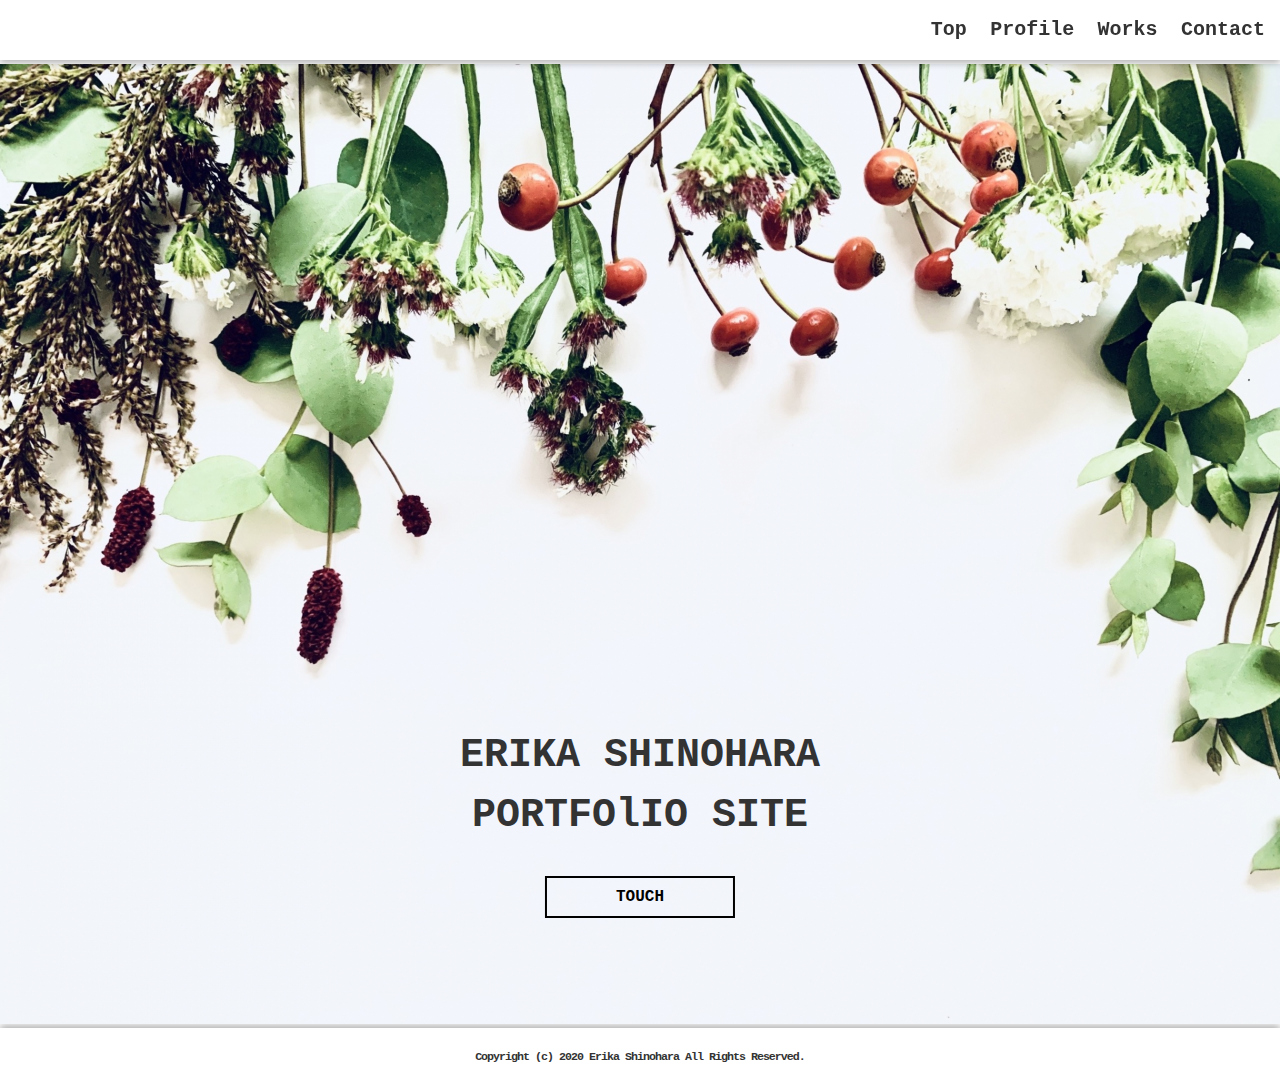
==== index.html @ a5ec1a21 "トップページ修正完了" ====
<!DOCTYPE html>
<html lang="ja">
<head>
    <meta charset="UTF-8">
    <meta name="viewport" content="width=device-width, initial-scale=1">
    <title>ポートフォリオサイト</title>
    <link rel="stylesheet" href="style.css">
</head>
<body>

 <!-- ヘッダーコンテンツ　ここから -->
<header class="header_content clearfix">
    <div class="header_inner">
        <!-- ハンバーガーメニュー ここから-->
        <nav id="nav_hamburger">
            <ul>
                <li><a href="#">Top</a></li>
                <li><a href="#">Profile</a></li>
                <li><a href="#">Works</a></li>
                <li><a href="#">Contact</a></li>
            </ul>
            </nav>
        <!-- ハンバーガーメニューのアイコン -->
        <div id="hamburger_line">
            <!-- 上の線 -->
            <span class="inner_line" id="line_1"></span>
            <!-- 真ん中の線 -->
            <span class="inner_line" id="line_2"></span>
            <!--下の線 -->
            <span class="inner_line" id="line_3"></span>
        </div>

        <!-- ハンバーガーメニュー ここまで-->

        <!-- PC画面ナビ -->
        <nav class="navigation clearfix">
            <ul>
                <li><a href="#">Top</a></li>
                <li><a href="#">Profile</a></li>
                <li><a href="#">Works</a></li>
                <li><a href="#">Contact</a></li>
            </ul>
        </nav>            
        <!-- PC画面ナビ -->
    </div>
</header>
    <!-- メイン画像 -->
  <div class="main_img_wrap">
      <img src="images/top_header.jpg">
      <div class="main_row1">
          <p class="name">ERIKA SHINOHARA</p>
          <p class="title">PORTFOlIO SITE</p>
          <a href="#"><p class="btn_prof">TOUCH</p></a>
      </div>
  </div>

<!-- ヘッダーコンテンツ　ここまで -->
       
<!-- フッター　ここから -->
    <footer class="footer_wrap">
        <p><small>Copyright (c) 2020 Erika Shinohara All Rights Reserved.</small></p>
    </footer>
<!-- フッター　ここまで -->
    <script src="js/script.js"></script>
</body>
</html>
---- style.css ----
@charset "utf-8";

/* ========================================
    全体設計
========================================= */
body {
    font-family: "Courier", monospace;
    font-size: 14px;
    color: #333333;
}


*{
    margin: 0;
    padding: 0;
    margin: 0 auto;
    box-sizing: border-box;
}
.clearfix::after {
    content: "";
    display: block;
    height: 0;
    clear: both;
    visibility: hidden;
    }
a {
    text-decoration: none;
}

/* ========================================
    ヘッダーナビ
========================================= */

/* ナビ固定スクロール */
header {
    width: 100%;
    height: auto;
}
.navigation {
    display: block;
}
#nav_hamburger,#hamburger_line {
    display: none;
}

/* PCナビ設定 */
.header_content {
    height: 60px;
    background: #fff;
    box-shadow: 0 3px 7px rgba(0, 0, 0, 0.3);
    margin-bottom: 4px;
    position:fixed;
    top: 0; 
    z-index: 1000;
    width:100%;
}

.navigation ul li{
    list-style:none;
    display: inline-block;
    font-size: 20px;
    font-weight: bold;
    margin-right: 15px;
    
}  
.navigation ul{
    float: right;
    margin-top: 18px;
}
.navigation ul li a{
    color: #333;
}

.navigation ul li:hover{
    color: #333;
    border-bottom: solid 2px #000;
    opacity: 0.7;
}


/* ========================================
    トップメイン画像
========================================= */
.main_img_wrap{
    width: 100%;
    height: auto;
    position: relative;
}
.main_img_wrap img{
    width: 100%;
    height: auto;
    margin-top: 64px;
}
.main_row1{
    position:absolute;
    top: 80%;
    left: 50%;
    transform: translate(-50%, -50%);
    -webkit-transform: translate(-50%, -50%);
    -ms-transform: translate(-50%, -50%);
}
.main_row1{
   /* width: 70%; */
   /* margin: 10px 0; */
   padding: 10px;
}

.main_row1 p.name,
.main_row1 p.title {
    text-align: center;
    font-size: 40px;
    font-weight: bold;
    line-height: 1;
    user-select: none;
    padding: 10px;
}
.main_row1 p.title {
    margin-bottom: 30px;
}


.main_row1 p.btn_prof{
    text-align: center;
    font-size: 16px;
    font-weight: bold;
    border: solid 2px #000;
    padding: 10px;
    margin-top: 20px;
    width: 50%;
 }
a p.btn_prof {
    color: #000;
}
.btn_prof:hover {
    color: rgb(0, 130, 63);
    background: #f5ffeff5;
    transition: 0.7s;
}

/* ========================================
    footerコンテンツ
========================================= */

.footer_wrap {
    width:100%;
    height: 60px;
    background: #fff;
    box-shadow: 0 -3px 7px rgba(0, 0, 0, 0.3);
}

.footer_wrap p{
    text-align: center;
    font-weight: bold;
    padding-top: 20px;
    letter-spacing: -1px;
} 

@media (max-width: 767px) {
/* 767px以下に適用されるCSS（スマホ用） */

/* ========================================
    SP ナビゲーション
========================================= */

/* ハンバーガーメニュー */
#nav_hamburger {
    position: absolute;
    top: 0;
    left: -40%;
    width: 40%;
    height: 100vh;
    background: #f5ffeff5;
    transition: .7s;
}

#nav_hamburger ul{
    padding-top: 80px;
}

#nav_hamburger ul li {
    list-style:none;
}

#nav_hamburger a {
    display: block;
    text-decoration: none;
    color: #000;
    margin: 0 15px;
    padding: 10px;
    transition: .5s;
    font-size: 20px;
}

#nav_hamburger li a:hover {
    color: #fff;
    background:#7a7a7a;
    border-bottom: none;
}

/* 位置と幅・高さ */
#hamburger_line {
    display: block;
    position: absolute;
    top: 10px;
    width: 40px;
    height: 44px;
    cursor: pointer;
    transition: 1s;
    left: auto;
    right: 0;
    margin-right: 20px;
    }

/* 線の縦幅・色の指定 */
    .inner_line {
        display: block;
        position: absolute;
        left: 0;
        width: 45px;
        height: 4px;
        background-color: #555555;
        transition: 1s;
        border-radius: 4px;
        }

/* 横棒3本線 */
        #line_1 {
            top: 10px;
        }
        #line_2 {
            top: 20px;
        }
        #line_3 {
            bottom: 10px;
        }

/* 閉じるボタンの動き */
.fadein{
    transform: translateX(100%);
    }
    .line_1,.line_2,.line_3{
        background: #555555;
    }
    .line_1 {
        transform: translateY(10px) rotate(-45deg);
        top: 0;
    }
    .line_2 {
        opacity: 0;
    }
    .line_3 {
        transform: translateY(-10px) rotate(45deg);
        bottom: 0;
    }


#nav_hamburger,#hamburger_line {
    display: block;
}
.navigation {
    display: none;
}
/* ========================================
    SP トップメイン画像
========================================= */
.main_row1 p.name,
.main_row1 p.title {
    text-align: center;
    font-size: 16px;
    font-weight: bold;
    line-height: 1;
    user-select: none;
    padding: 10px;
}
.main_row1 p.title {
    margin-bottom: 0px;
    padding-top: 0;
}

.main_row1 p.btn_prof{
    text-align: center;
    font-size: 14px;
    font-weight: bold;
    border: solid 2px #000;
    padding: 5px;
    margin-top: 10px;
    width: 50%;
 }

}


/* ========================================
    Profile
========================================= */







/* ========================================
    Works
========================================= */








/* ========================================
    Contact
========================================= */
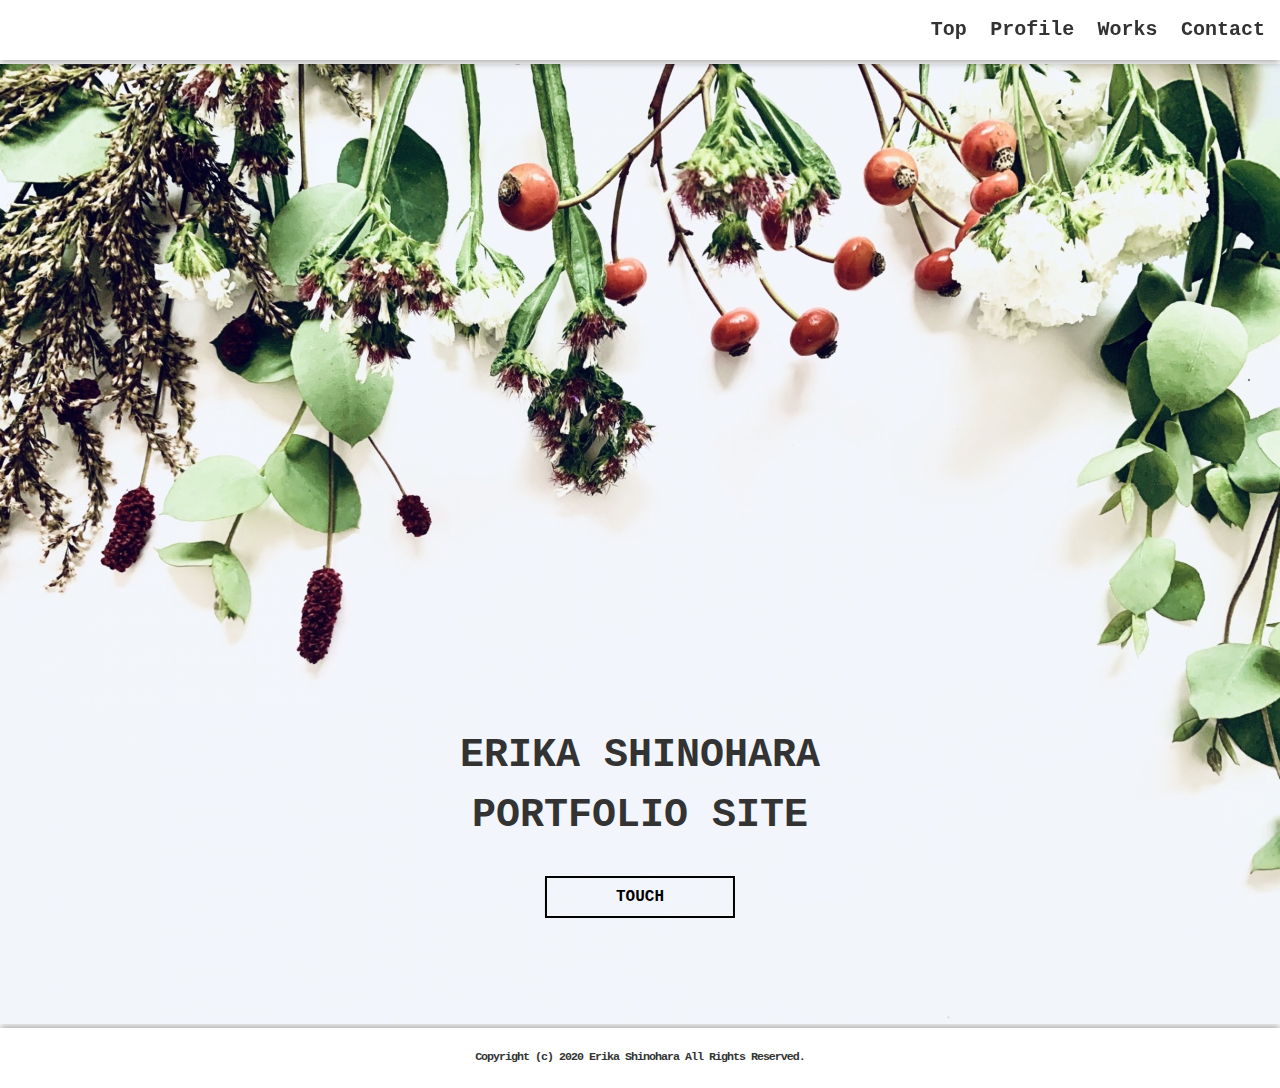
==== commit f5b94d55: "スペル修正" ====
--- a/index.html
+++ b/index.html
@@ -49,7 +49,7 @@
       <img src="images/top_header.jpg">
       <div class="main_row1">
           <p class="name">ERIKA SHINOHARA</p>
-          <p class="title">PORTFOlIO SITE</p>
+          <p class="title">PORTFOLIO SITE</p>
           <a href="#"><p class="btn_prof">TOUCH</p></a>
       </div>
   </div>
--- a/style.css
+++ b/style.css
@@ -289,14 +289,19 @@
 
 }
 
-
 /* ========================================
     Profile
 ========================================= */
-
-
-
-
+.Profile_wrap {
+    width: 960px;
+    height: 900px;
+    background: red;
+    margin: 50px auto;
+
+}
+.row2 {
+
+}
 
 
 
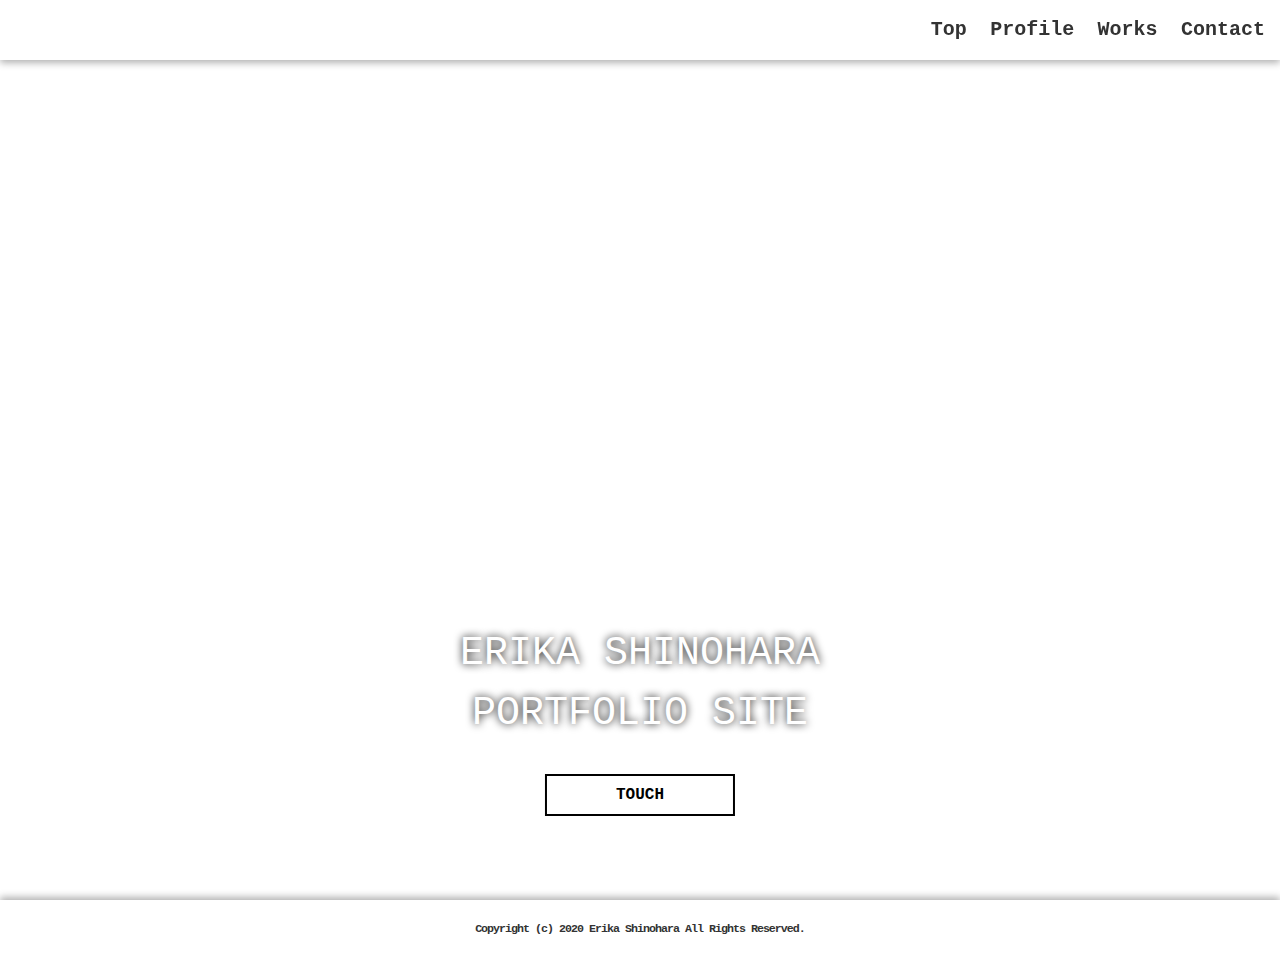
==== commit 62133804: "トップページ修正" ====
--- a/index.html
+++ b/index.html
@@ -46,14 +46,12 @@
 </header>
     <!-- メイン画像 -->
   <div class="main_img_wrap">
-      <img src="images/top_header.jpg">
       <div class="main_row1">
           <p class="name">ERIKA SHINOHARA</p>
           <p class="title">PORTFOLIO SITE</p>
           <a href="#"><p class="btn_prof">TOUCH</p></a>
       </div>
   </div>
-
 <!-- ヘッダーコンテンツ　ここまで -->
        
 <!-- フッター　ここから -->
--- a/style.css
+++ b/style.css
@@ -36,6 +36,8 @@
     width: 100%;
     height: auto;
 }
+
+
 .navigation {
     display: block;
 }
@@ -82,15 +84,15 @@
     トップメイン画像
 ========================================= */
 .main_img_wrap{
+    position: relative;
     width: 100%;
-    height: auto;
-    position: relative;
-}
-.main_img_wrap img{
-    width: 100%;
-    height: auto;
-    margin-top: 64px;
-}
+    min-height: 100vh;
+    background-image: url(../my_portfolio/images/top_header.jpg);
+    background-repeat: no-repeat;
+    background-size: cover;
+    background-position: center top;
+}
+
 .main_row1{
     position:absolute;
     top: 80%;
@@ -100,8 +102,6 @@
     -ms-transform: translate(-50%, -50%);
 }
 .main_row1{
-   /* width: 70%; */
-   /* margin: 10px 0; */
    padding: 10px;
 }
 
@@ -109,7 +109,8 @@
 .main_row1 p.title {
     text-align: center;
     font-size: 40px;
-    font-weight: bold;
+    color: #FFF;
+	text-shadow: 0 0 0.2em rgba(0,0,0,1);
     line-height: 1;
     user-select: none;
     padding: 10px;
@@ -137,6 +138,10 @@
     transition: 0.7s;
 }
 
+
+
+
+
 /* ========================================
     footerコンテンツ
 ========================================= */
@@ -154,6 +159,8 @@
     padding-top: 20px;
     letter-spacing: -1px;
 } 
+
+
 
 @media (max-width: 767px) {
 /* 767px以下に適用されるCSS（スマホ用） */
@@ -260,9 +267,14 @@
 .navigation {
     display: none;
 }
+
+
+
+
 /* ========================================
     SP トップメイン画像
 ========================================= */
+
 .main_row1 p.name,
 .main_row1 p.title {
     text-align: center;
@@ -299,10 +311,6 @@
     margin: 50px auto;
 
 }
-.row2 {
-
-}
-
 
 
 /* ========================================
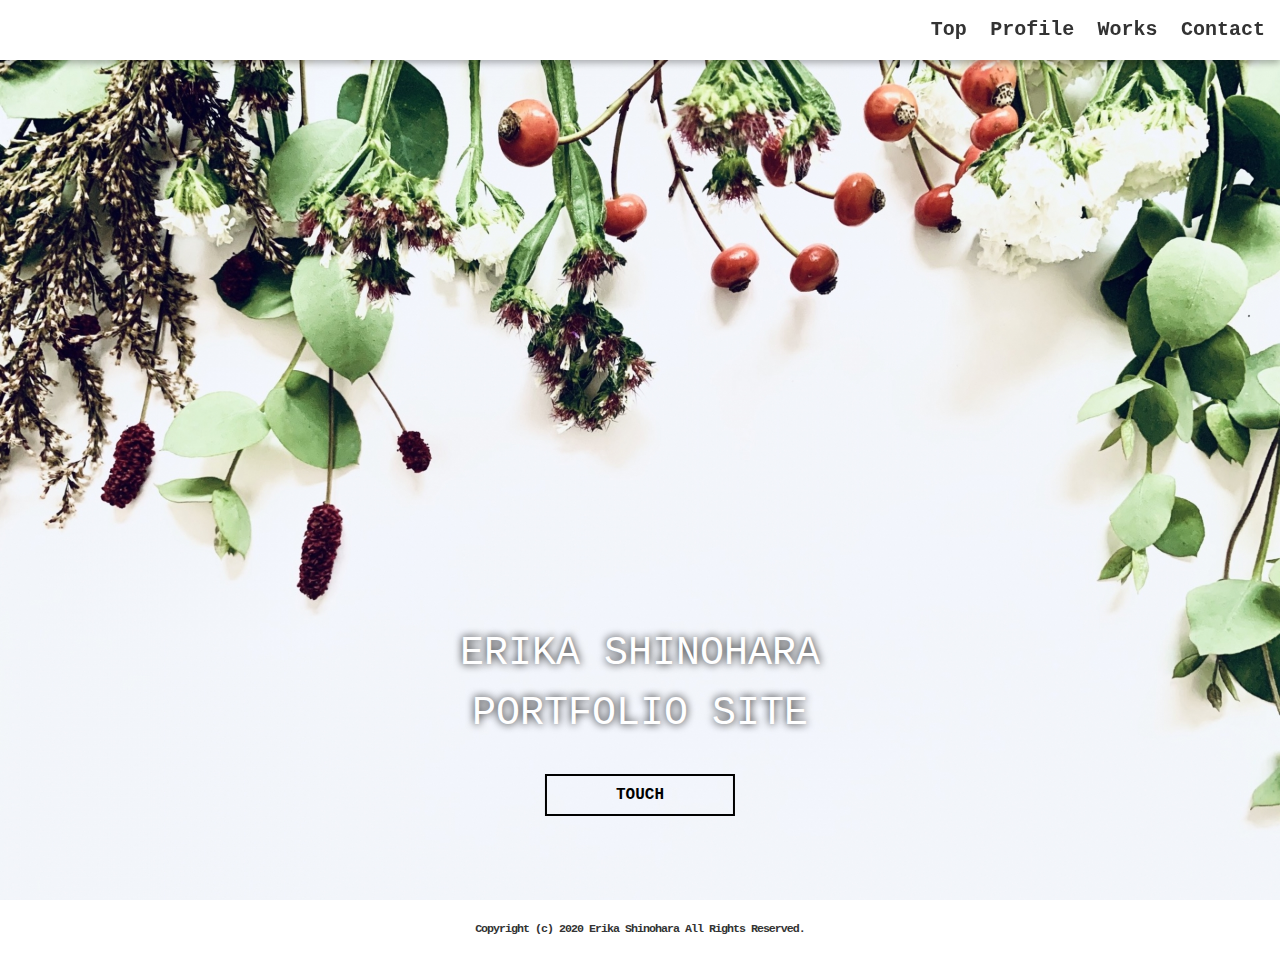
==== commit e158d428: "画像パスとリンク先の修正" ====
--- a/index.html
+++ b/index.html
@@ -14,8 +14,8 @@
         <!-- ハンバーガーメニュー ここから-->
         <nav id="nav_hamburger">
             <ul>
-                <li><a href="#">Top</a></li>
-                <li><a href="#">Profile</a></li>
+                <li><a href="index.html">Top</a></li>
+                <li><a href="profile.html">Profile</a></li>
                 <li><a href="#">Works</a></li>
                 <li><a href="#">Contact</a></li>
             </ul>
@@ -35,8 +35,8 @@
         <!-- PC画面ナビ -->
         <nav class="navigation clearfix">
             <ul>
-                <li><a href="#">Top</a></li>
-                <li><a href="#">Profile</a></li>
+                <li><a href="index.html">Top</a></li>
+                <li><a href="profile.html">Profile</a></li>
                 <li><a href="#">Works</a></li>
                 <li><a href="#">Contact</a></li>
             </ul>
--- a/style.css
+++ b/style.css
@@ -87,7 +87,7 @@
     position: relative;
     width: 100%;
     min-height: 100vh;
-    background-image: url(../my_portfolio/images/top_header.jpg);
+    background-image: url(images/top_header.jpg);
     background-repeat: no-repeat;
     background-size: cover;
     background-position: center top;
@@ -137,9 +137,6 @@
     background: #f5ffeff5;
     transition: 0.7s;
 }
-
-
-
 
 
 /* ========================================
@@ -304,14 +301,78 @@
 /* ========================================
     Profile
 ========================================= */
-.Profile_wrap {
+h2.profile-title {
+    width: 30%;
+    margin: 0 auto;
+    text-align: center;
+    font-size: 2rem;
+    font-weight: bold;
+    border-bottom: 2px solid olive;
+    margin-top:50px;
+    padding-bottom: 5px;
+}
+.profile_wrap {
     width: 960px;
-    height: 900px;
-    background: red;
+    height: 350px;
+    /* background: gray; */
     margin: 50px auto;
-
-}
-
+    display: flex;
+    justify-content: space-between;
+    margin-bottom: 50px;
+}
+.skill-wrap:nth-child(odd) {
+    flex-direction: row-reverse;
+  }
+.profile_row {
+    width: 45%;
+    /* background: rgb(255, 225, 225); */
+    padding: 1rem;
+}
+h3.profile-title {
+    font-size: 2rem; 
+}
+.profile-data {
+    list-style: none;
+}
+.profile-data li {
+    padding: 10px 0;
+    font-size: 1.5rem;
+}
+
+.profile-img {
+    width:45%;
+    background-image: url(images/img_1.png);
+    background-repeat: no-repeat;
+    background-size:cover;
+}
+
+.skill-img {
+    width:45%;
+    background-image: url(images/img_2.png);
+    background-repeat: no-repeat;
+    background-size:cover;
+}
+.hobby-img {
+    width:45%;
+    background-image: url(images/img_3.png);
+    background-repeat: no-repeat;
+    background-size:cover;
+}
+
+ul.skill-data {
+    margin-bottom: 10px;
+}
+.skill-data li {
+    padding: 5px 0;
+    font-size: 1rem;
+}
+.skill-data li:nth-child(even) {
+    padding: 0;
+}
+.hobby-data li {
+    padding: 5px 0;
+    font-size: 1.5rem;
+}
 
 /* ========================================
     Works
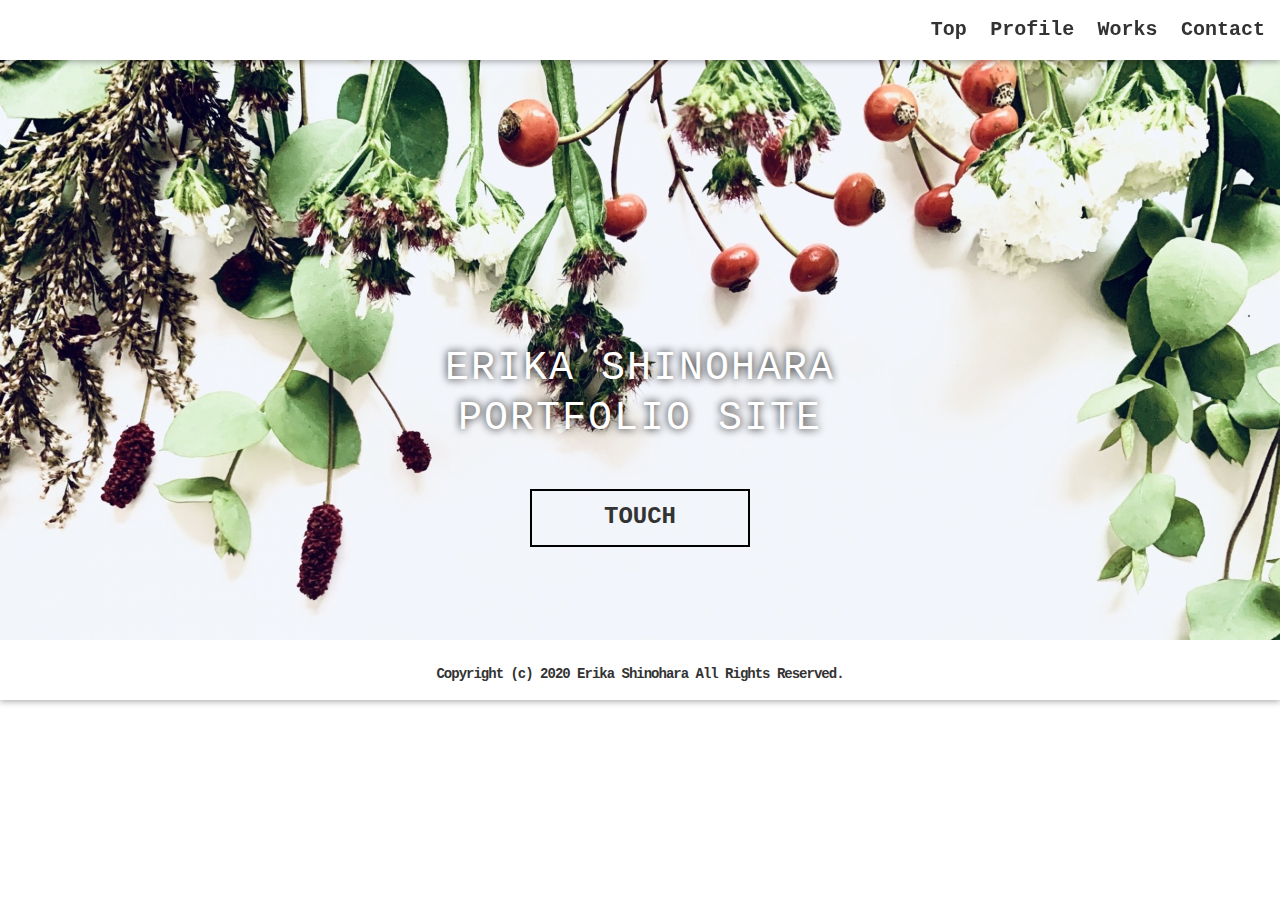
==== commit 5b37a867: "サイト崩れ修正" ====
--- a/index.html
+++ b/index.html
@@ -1,64 +1,71 @@
 <!DOCTYPE html>
 <html lang="ja">
+
 <head>
     <meta charset="UTF-8">
     <meta name="viewport" content="width=device-width, initial-scale=1">
     <title>ポートフォリオサイト</title>
     <link rel="stylesheet" href="style.css">
 </head>
+
 <body>
 
- <!-- ヘッダーコンテンツ　ここから -->
-<header class="header_content clearfix">
-    <div class="header_inner">
-        <!-- ハンバーガーメニュー ここから-->
-        <nav id="nav_hamburger">
-            <ul>
-                <li><a href="index.html">Top</a></li>
-                <li><a href="profile.html">Profile</a></li>
-                <li><a href="#">Works</a></li>
-                <li><a href="#">Contact</a></li>
-            </ul>
+    <!-- ヘッダーコンテンツ　ここから -->
+    <header class="header_content clearfix">
+        <div class="header_inner">
+            <!-- ハンバーガーメニュー ここから-->
+            <nav id="nav_hamburger">
+                <ul>
+                    <li><a href="index.html">Top</a></li>
+                    <li><a href="profile.html">Profile</a></li>
+                    <li><a href="works.html">Works</a></li>
+                    <li><a href="contact.html">Contact</a></li>
+                </ul>
             </nav>
-        <!-- ハンバーガーメニューのアイコン -->
-        <div id="hamburger_line">
-            <!-- 上の線 -->
-            <span class="inner_line" id="line_1"></span>
-            <!-- 真ん中の線 -->
-            <span class="inner_line" id="line_2"></span>
-            <!--下の線 -->
-            <span class="inner_line" id="line_3"></span>
+            <!-- ハンバーガーメニューのアイコン -->
+            <div id="hamburger_line">
+                <!-- 上の線 -->
+                <span class="inner_line" id="line_1"></span>
+                <!-- 真ん中の線 -->
+                <span class="inner_line" id="line_2"></span>
+                <!--下の線 -->
+                <span class="inner_line" id="line_3"></span>
+            </div>
+
+            <!-- ハンバーガーメニュー ここまで-->
+
+            <!-- PC画面ナビ -->
+            <nav class="navigation clearfix">
+                <ul>
+                    <li><a href="index.html">Top</a></li>
+                    <li><a href="profile.html">Profile</a></li>
+                    <li><a href="works.html">Works</a></li>
+                    <li><a href="contact.html">Contact</a></li>
+                </ul>
+            </nav>
+            <!-- PC画面ナビ -->
         </div>
+    </header>
+    <!-- メイン画像 -->
+    <div class="main_img_wrap">
+        <div class="content-wrap">
+            <div class="main_row1">
+                <p class="name">ERIKA SHINOHARA</p>
+                <p class="title">PORTFOLIO SITE</p>
+                <div class="btn_prof">
+                    <a href="profile.html">TOUCH</a>
+                </div>
+            </div>
+        </div>
+    </div>
+    <!-- ヘッダーコンテンツ　ここまで -->
 
-        <!-- ハンバーガーメニュー ここまで-->
-
-        <!-- PC画面ナビ -->
-        <nav class="navigation clearfix">
-            <ul>
-                <li><a href="index.html">Top</a></li>
-                <li><a href="profile.html">Profile</a></li>
-                <li><a href="#">Works</a></li>
-                <li><a href="#">Contact</a></li>
-            </ul>
-        </nav>            
-        <!-- PC画面ナビ -->
-    </div>
-</header>
-    <!-- メイン画像 -->
-  <div class="main_img_wrap">
-      <div class="main_row1">
-          <p class="name">ERIKA SHINOHARA</p>
-          <p class="title">PORTFOLIO SITE</p>
-          <a href="#"><p class="btn_prof">TOUCH</p></a>
-      </div>
-  </div>
-<!-- ヘッダーコンテンツ　ここまで -->
-       
-<!-- フッター　ここから -->
+    <!-- フッター　ここから -->
     <footer class="footer_wrap">
         <p><small>Copyright (c) 2020 Erika Shinohara All Rights Reserved.</small></p>
     </footer>
-<!-- フッター　ここまで -->
+    <!-- フッター　ここまで -->
     <script src="js/script.js"></script>
 </body>
+
 </html>--- a/style.css
+++ b/style.css
@@ -9,22 +9,52 @@
     color: #333333;
 }
 
-
-*{
+@media (min-width: 1200px) {
+    html {
+        font-size: 16px;
+    }
+}
+
+@media (max-width: 991px) {
+    html {
+        font-size: 15px;
+    }
+}
+
+@media (max-width: 767px) {
+    html {
+        font-size: 14px;
+    }
+}
+
+* {
     margin: 0;
     padding: 0;
     margin: 0 auto;
     box-sizing: border-box;
 }
+
 .clearfix::after {
     content: "";
     display: block;
     height: 0;
     clear: both;
     visibility: hidden;
-    }
+}
+
+p {
+    letter-spacing: 0.05em;
+}
+
 a {
     text-decoration: none;
+    display: block;
+}
+
+ul li {
+    list-style: none;
+    margin: 0;
+    padding: 0;
 }
 
 /* ========================================
@@ -37,11 +67,12 @@
     height: auto;
 }
 
-
 .navigation {
     display: block;
 }
-#nav_hamburger,#hamburger_line {
+
+#nav_hamburger,
+#hamburger_line {
     display: none;
 }
 
@@ -49,60 +80,66 @@
 .header_content {
     height: 60px;
     background: #fff;
-    box-shadow: 0 3px 7px rgba(0, 0, 0, 0.3);
+    box-shadow: 0 2px 6px rgba(0, 0, 0, 0.3);
     margin-bottom: 4px;
-    position:fixed;
-    top: 0; 
+    position: fixed;
+    top: 0;
     z-index: 1000;
-    width:100%;
-}
-
-.navigation ul li{
-    list-style:none;
+    width: 100%;
+}
+
+.navigation ul li {
+    list-style: none;
     display: inline-block;
     font-size: 20px;
     font-weight: bold;
     margin-right: 15px;
-    
-}  
-.navigation ul{
+
+}
+
+.navigation ul {
     float: right;
     margin-top: 18px;
 }
-.navigation ul li a{
+
+.navigation ul li a {
     color: #333;
 }
 
-.navigation ul li:hover{
+.navigation ul li:hover {
     color: #333;
     border-bottom: solid 2px #000;
     opacity: 0.7;
+
 }
 
 
 /* ========================================
     トップメイン画像
 ========================================= */
-.main_img_wrap{
+.main_img_wrap {
     position: relative;
     width: 100%;
-    min-height: 100vh;
+    height: 640px;
     background-image: url(images/top_header.jpg);
     background-repeat: no-repeat;
     background-size: cover;
     background-position: center top;
 }
 
-.main_row1{
-    position:absolute;
-    top: 80%;
+.main_row1 {
+    width: 90%;
+    margin: 0 auto;
+    position: absolute;
+    top: 70%;
     left: 50%;
     transform: translate(-50%, -50%);
     -webkit-transform: translate(-50%, -50%);
     -ms-transform: translate(-50%, -50%);
 }
-.main_row1{
-   padding: 10px;
+
+.main_row1 {
+    padding: 10px;
 }
 
 .main_row1 p.name,
@@ -110,32 +147,39 @@
     text-align: center;
     font-size: 40px;
     color: #FFF;
-	text-shadow: 0 0 0.2em rgba(0,0,0,1);
+    text-shadow: 0 0 0.2em rgba(0, 0, 0, 1);
     line-height: 1;
     user-select: none;
-    padding: 10px;
-}
-.main_row1 p.title {
-    margin-bottom: 30px;
-}
-
-
-.main_row1 p.btn_prof{
-    text-align: center;
-    font-size: 16px;
+    padding-bottom: 10px;
+}
+
+.main_row1 .btn_prof {
+    text-align: center;
+    font-size: 24px;
     font-weight: bold;
     border: solid 2px #000;
-    padding: 10px;
     margin-top: 20px;
-    width: 50%;
- }
-a p.btn_prof {
-    color: #000;
-}
+    width: 220px;
+    height: 58px;
+    line-height: 2.2;
+    margin: 0 auto;
+    margin-top: 40px;
+}
+
+.main_row1 .btn_prof a {
+    color: #333;
+    display: block;
+}
+
 .btn_prof:hover {
-    color: rgb(0, 130, 63);
-    background: #f5ffeff5;
-    transition: 0.7s;
+    background: #000;
+    transition-duration: .7s;
+    color: #fff;
+}
+
+.btn_prof a:hover {
+    color: #fff;
+    transition-duration: .7s;
 }
 
 
@@ -144,78 +188,89 @@
 ========================================= */
 
 .footer_wrap {
-    width:100%;
+    width: 100%;
     height: 60px;
     background: #fff;
-    box-shadow: 0 -3px 7px rgba(0, 0, 0, 0.3);
-}
-
-.footer_wrap p{
+    box-shadow: 0 2px 6px rgb(0 0 0 / 30%);
+}
+
+.footer_wrap p {
     text-align: center;
     font-weight: bold;
     padding-top: 20px;
     letter-spacing: -1px;
-} 
-
-
+    line-height: 2;
+}
+
+.footer_wrap p small {
+    font-size: 14px;
+}
 
 @media (max-width: 767px) {
-/* 767px以下に適用されるCSS（スマホ用） */
-
-/* ========================================
+    .footer_wrap p small {
+        font-size: 12px;
+    }
+}
+
+
+
+@media (max-width: 767px) {
+    /* 767px以下に適用されるCSS（スマホ用） */
+
+    /* ========================================
     SP ナビゲーション
 ========================================= */
 
-/* ハンバーガーメニュー */
-#nav_hamburger {
-    position: absolute;
-    top: 0;
-    left: -40%;
-    width: 40%;
-    height: 100vh;
-    background: #f5ffeff5;
-    transition: .7s;
-}
-
-#nav_hamburger ul{
-    padding-top: 80px;
-}
-
-#nav_hamburger ul li {
-    list-style:none;
-}
-
-#nav_hamburger a {
-    display: block;
-    text-decoration: none;
-    color: #000;
-    margin: 0 15px;
-    padding: 10px;
-    transition: .5s;
-    font-size: 20px;
-}
-
-#nav_hamburger li a:hover {
-    color: #fff;
-    background:#7a7a7a;
-    border-bottom: none;
-}
-
-/* 位置と幅・高さ */
-#hamburger_line {
-    display: block;
-    position: absolute;
-    top: 10px;
-    width: 40px;
-    height: 44px;
-    cursor: pointer;
-    transition: 1s;
-    left: auto;
-    right: 0;
-    margin-right: 20px;
-    }
-
-/* 線の縦幅・色の指定 */
+    /* ハンバーガーメニュー */
+    #nav_hamburger {
+        position: absolute;
+        top: 0;
+        left: -40%;
+        width: 40%;
+        height: 100vh;
+        background: #f5ffeff5;
+        transition: .7s;
+    }
+
+    #nav_hamburger ul {
+        padding-top: 80px;
+    }
+
+    #nav_hamburger ul li {
+        list-style: none;
+    }
+
+    #nav_hamburger a {
+        display: block;
+        text-decoration: none;
+        color: #000;
+        margin: 0 15px;
+        padding: 10px;
+        transition: .5s;
+        font-size: 20px;
+    }
+
+    #nav_hamburger li a:hover {
+        color: #fff;
+        background: #7a7a7a;
+        border-bottom: none;
+    }
+
+    /* 位置と幅・高さ */
+    #hamburger_line {
+        display: block;
+        position: absolute;
+        top: 10px;
+        width: 40px;
+        height: 44px;
+        cursor: pointer;
+        transition: 1s;
+        left: auto;
+        right: 0;
+        margin-right: 20px;
+    }
+
+    /* 線の縦幅・色の指定 */
     .inner_line {
         display: block;
         position: absolute;
@@ -225,166 +280,586 @@
         background-color: #555555;
         transition: 1s;
         border-radius: 4px;
-        }
-
-/* 横棒3本線 */
-        #line_1 {
-            top: 10px;
-        }
-        #line_2 {
-            top: 20px;
-        }
-        #line_3 {
-            bottom: 10px;
-        }
-
-/* 閉じるボタンの動き */
-.fadein{
-    transform: translateX(100%);
-    }
-    .line_1,.line_2,.line_3{
+    }
+
+    /* 横棒3本線 */
+    #line_1 {
+        top: 10px;
+    }
+
+    #line_2 {
+        top: 20px;
+    }
+
+    #line_3 {
+        bottom: 10px;
+    }
+
+    /* 閉じるボタンの動き */
+    .fadein {
+        transform: translateX(100%);
+    }
+
+    .line_1,
+    .line_2,
+    .line_3 {
         background: #555555;
     }
+
     .line_1 {
         transform: translateY(10px) rotate(-45deg);
         top: 0;
     }
+
     .line_2 {
         opacity: 0;
     }
+
     .line_3 {
         transform: translateY(-10px) rotate(45deg);
         bottom: 0;
     }
 
 
-#nav_hamburger,#hamburger_line {
-    display: block;
-}
-.navigation {
-    display: none;
-}
-
-
-
-
-/* ========================================
+    #nav_hamburger,
+    #hamburger_line {
+        display: block;
+    }
+
+    .navigation {
+        display: none;
+    }
+
+    /* ========================================
     SP トップメイン画像
 ========================================= */
 
-.main_row1 p.name,
-.main_row1 p.title {
-    text-align: center;
-    font-size: 16px;
-    font-weight: bold;
-    line-height: 1;
-    user-select: none;
-    padding: 10px;
-}
-.main_row1 p.title {
-    margin-bottom: 0px;
-    padding-top: 0;
-}
-
-.main_row1 p.btn_prof{
-    text-align: center;
-    font-size: 14px;
-    font-weight: bold;
-    border: solid 2px #000;
-    padding: 5px;
-    margin-top: 10px;
-    width: 50%;
- }
-
+    .main_row1 p.name,
+    .main_row1 p.title {
+        text-align: center;
+        font-size: 32px;
+        font-weight: bold;
+        line-height: 1;
+        user-select: none;
+        padding: 10px;
+    }
+
+    .main_row1 p.title {
+        margin-bottom: 0px;
+        padding-top: 0;
+    }
+
+    .main_row1 .btn_prof {
+        font-size: 20px;
+        margin-top: 30px;
+        line-height: 2.5;
+    }
+
+}
+
+/* 共通 */
+h2.main-title {
+    font-size: 2rem;
+    font-weight: bold;
+    padding-bottom: 7px;
 }
 
 /* ========================================
     Profile
 ========================================= */
-h2.profile-title {
-    width: 30%;
-    margin: 0 auto;
-    text-align: center;
-    font-size: 2rem;
-    font-weight: bold;
-    border-bottom: 2px solid olive;
-    margin-top:50px;
-    padding-bottom: 5px;
-}
-.profile_wrap {
-    width: 960px;
-    height: 350px;
-    /* background: gray; */
-    margin: 50px auto;
-    display: flex;
-    justify-content: space-between;
-    margin-bottom: 50px;
-}
-.skill-wrap:nth-child(odd) {
-    flex-direction: row-reverse;
-  }
-.profile_row {
-    width: 45%;
-    /* background: rgb(255, 225, 225); */
-    padding: 1rem;
-}
-h3.profile-title {
-    font-size: 2rem; 
-}
-.profile-data {
-    list-style: none;
-}
-.profile-data li {
-    padding: 10px 0;
-    font-size: 1.5rem;
-}
-
-.profile-img {
-    width:45%;
-    background-image: url(images/img_1.png);
+#content {
+    width: 90%;
+    height: auto;
+    background-color: #f2ede7;
+    color: #333;
+    margin: 120px auto;
+}
+
+.head-image.prof {
+    width: 100%;
+    height: 220px;
+    background-image: url(images/header_1.jpg);
     background-repeat: no-repeat;
-    background-size:cover;
-}
-
-.skill-img {
-    width:45%;
-    background-image: url(images/img_2.png);
-    background-repeat: no-repeat;
-    background-size:cover;
-}
-.hobby-img {
-    width:45%;
-    background-image: url(images/img_3.png);
-    background-repeat: no-repeat;
-    background-size:cover;
-}
-
-ul.skill-data {
-    margin-bottom: 10px;
-}
-.skill-data li {
-    padding: 5px 0;
-    font-size: 1rem;
-}
-.skill-data li:nth-child(even) {
-    padding: 0;
-}
-.hobby-data li {
-    padding: 5px 0;
-    font-size: 1.5rem;
+    background-size: cover;
+    background-position: left;
+    position: relative;
+    margin-top: 60px;
+}
+
+.main-title {
+    position: absolute;
+    top: 50%;
+    left: 50%;
+    transform: translate(-50%, -50%);
+    -webkit-transform: translate(-50%, -50%);
+    -ms-transform: translate(-50%, -50%);
+}
+
+/* プロフィール詳細  スキル詳細共通*/
+.profile-area {
+    text-align: center;
+    padding: 60px 0;
+}
+
+h3.section-title {
+    font-size: 32px;
+}
+
+hr.border {
+    width: 15%;
+    border-top: 3px solid #000;
+    margin-top: 8px;
+}
+
+figure.section-img img {
+    width: 100%;
+    max-width: 600px;
+    margin-top: 40px;
+}
+
+.profile-details {
+    margin-top: 40px;
+}
+
+.deta-row {
+    text-align: center;
+    width: 70%;
+    padding: 1.2em 0.5em;
+    margin: 2em auto;
+    color: #565656;
+    background: #ffeaea;
+    box-shadow: 0px 0px 0px 10px #ffeaea;
+    border: dashed 2px #ab9676;
+    border-radius: 8px;
+}
+
+.sub-title {
+    font-size: 20px;
+}
+
+.row-text_1 {
+    margin-top: 8px;
+    font-size: 18px;
+}
+
+.row-text_2 {
+    margin-top: 8px;
+    font-size: 16px;
+}
+
+ul.d-i li {
+    display: inline-block;
+}
+
+.row-text_3 {
+    text-align: left;
+    width: 95%;
+    margin: 2em auto;
+    color: #565656;
+    font-size: 13pt;
+    line-height: 1.5;
+}
+
+/* スキル */
+.skill-area {
+    padding: 80px 0;
+    text-align: center;
+}
+
+.skill-details {
+    margin-top: 40px;
+}
+
+.skill-text_box {
+    width: 70%;
+    margin: 1em auto 0;
+    background: #c79999;
+    padding: 8px;
+    text-align: center;
+    color: #fff;
+}
+
+.study-list {
+    margin-top: 32px;
+}
+
+.study-list .row-text_1 {
+    padding: 0 96px;
+}
+
+@media (max-width: 767px) {
+    #content {
+        margin: 64px auto 64px;
+    }
+
+    .head-image.prof {
+        width: 100%;
+        margin-top: 0px;
+    }
+
+    .main-title {
+        position: absolute;
+        top: 65%;
+        left: 50%;
+        transform: translate(-50%, -50%);
+        -webkit-transform: translate(-50%, -50%);
+        -ms-transform: translate(-50%, -50%);
+    }
+
+    h3.section-title {
+        font-size: 18pt;
+    }
+
+    figure.section-img img {
+        width: 100%;
+        max-width: 90%;
+    }
+
+    .deta-row {
+        width: 87%;
+    }
+
+    .sub-title {
+        font-size: 16px;
+    }
+
+    .row-text_1 {
+        font-size: 14px;
+    }
+
+    .row-text_2 {
+        font-size: 14px;
+    }
+
+    .skill-text_box {
+        width: 90%;
+    }
+
+    .study-list .row-text_1 {
+        padding: 0 10px;
+    }
 }
 
 /* ========================================
     Works
 ========================================= */
-
-
-
-
-
-
+.work-area {
+    text-align: center;
+    padding: 60px 0;
+}
+
+.head-image.work {
+    width: 100%;
+    height: 220px;
+    background-image: url(images/header_2.jpg);
+    background-repeat: no-repeat;
+    background-size: cover;
+    background-position: top;
+    position: relative;
+    margin-top: 60px;
+}
+
+/* 上部*/
+.section-title-sub {
+    margin-top: 40px;
+    font-weight: bold;
+    font-size: 24px;
+}
+
+/* ボタン */
+.list-btn_content {
+    margin-top: 40px;
+}
+
+.work_nav_btn {
+    display: flex;
+    width: 900px;
+}
+
+.list-btn {
+    border: 2px solid #333;
+    border-radius: 50px;
+    font-size: 16px;
+    letter-spacing: 0.05em;
+    font-weight: bold;
+    background: #fff;
+    line-height: 4;
+    transition-duration: .7s;
+    color: #333;
+    font-weight: bold;
+}
+
+.list-btn {
+    width: 33.3333%;
+    flex: 33.3333%;
+    margin: 0 15px;
+}
+
+.list-btn:hover {
+    background-color: #f5ffeff5;
+    border-color: rgb(0, 130, 63);
+    color: rgb(0, 130, 63);
+    font-weight: bold;
+    transition-duration: .7s;
+}
+
+.list-btn_content a {
+    text-align: center;
+    color: #000;
+}
+
+.list-btn_content a:hover {
+    color: rgb(0, 130, 63);
+    transition-duration: .7s;
+}
+
+/* デザインコンテンツ */
+.work-details-wrap {
+    width: 900px;
+    margin: 0 auto;
+    margin-top: 40px;
+    padding: 32px;
+    background: #fff;
+    border: solid 2px #333;
+}
+
+.img-block {
+    float: left;
+}
+
+.deta-block {
+    float: left;
+    margin-left: 32px;
+}
+
+.deta-block .d-flex-img {
+    display: flex;
+    /* justify-content: space-between; */
+}
+
+.deta-block {
+    margin-left: 32px;
+}
+
+.deta-block p {
+    text-align: left;
+    line-height: 1.5;
+}
+
+.m-t {
+    margin-top: 64px;
+}
+
+p.m-t {
+    margin-top: 16px;
+}
+
+.more-btn {
+    text-align: center;
+    width: 220px;
+    margin-top: 32px;
+}
+
+.more-btn {
+    text-align: center;
+    width: 220px;
+    margin-top: 32px;
+}
+
+.more-btn {
+    border: 2px solid #333;
+    border-radius: 50px;
+    font-size: 18px;
+    letter-spacing: 0.05em;
+    font-weight: bold;
+    background: #fff;
+    line-height: 2.5;
+    transition-duration: .7s;
+    font-weight: bold;
+}
+
+.more-btn a {
+    color: #333;
+}
+
+.more-btn:hover {
+    background-color: #f5ffeff5;
+    border-color: rgb(0, 130, 63);
+    color: rgb(0, 130, 63);
+    font-weight: bold;
+    transition-duration: .7s;
+}
+
+.more-btn a:hover {
+    color: rgb(0, 130, 63);
+    transition-duration: .7s;
+}
+
+.deta-block a {
+    text-align: center;
+    height: 100%;
+}
+
+.text-block {
+    width: 60%;
+}
+
+.work-detail:nth-child(2) {
+    margin-top: 56px;
+}
+
+.deta-block.text-block p.site-name-mt {
+    margin-top: 0;
+}
+
+.img-block img {
+    width: 300px;
+}
+
+.d-flex-img img {
+    width: 150px;
+}
+
+.repair {
+    width: 220px;
+    background-color: rgb(49, 162, 162);
+    margin-top: 30px;
+    text-align: center;
+    padding: 10px;
+}
+
+.repair p {
+    text-align: center;
+    color: #fff;
+}
+
+@media (max-width: 767px) {
+    .head-image.work {
+        width: 100%;
+        margin-top: 0px;
+        background-position: left -100px bottom -40px;
+    }
+
+    .work-content {
+        width: 100%;
+    }
+
+    .section-title-sub {
+        font-size: 18px;
+    }
+
+    .work-details-wrap {
+        width: 90%;
+        margin: 0 auto;
+        margin-top: 40px;
+        padding: 18px;
+        background: #fff;
+        border: solid 2px #333;
+    }
+
+    .deta-block {
+        margin-left: 0;
+        margin-top: 16px;
+    }
+
+    .deta-block p {
+        font-size: 11pt;
+    }
+
+    .img-block img {
+        width: 100%;
+    }
+
+    .d-flex-img img {
+        width: 100%;
+    }
+
+    .list-btn {
+        margin-top: 16px;
+        width: 80%;
+    }
+
+    .work_nav_btn {
+        display: flex;
+        flex-direction: column;
+        align-items: center;
+        width: 100%;
+    }
+
+    .text-block {
+        width: 100%;
+    }
+
+    .more-btn {
+        text-align: center;
+        width: 90%;
+        padding: 8px;
+        margin-top: 28px;
+        line-height: 2;
+    }
+}
 
 
 /* ========================================
     Contact
-========================================= */+========================================= */
+
+.head-image.contact {
+    width: 100%;
+    min-height: 40vh;
+    background-image: url(images/header_3.jpg);
+    background-repeat: no-repeat;
+    background-size: cover;
+    background-position: center;
+    position: relative;
+    margin-top: 60px;
+}
+
+.contact-area {
+    text-align: center;
+    padding: 60px 0;
+}
+
+.section-text-sub {
+    text-align: center;
+    width: 70%;
+    margin: 2em auto;
+    color: #565656;
+    font-size: 18pt;
+    font-weight: bold;
+}
+
+.contant_address {
+    text-align: center;
+    width: 50%;
+    padding: 1.2em 0.5em;
+    margin: 2em auto;
+    color: #333;
+    background: #ffeaea;
+    box-shadow: 0px 0px 0px 10px #ffeaea;
+    border: dashed 2px #ab9676;
+    border-radius: 8px;
+    font-size: 18pt;
+    font-weight: bold;
+}
+
+@media (max-width: 767px) {
+    .head-image.contact {
+        width: 100%;
+        margin: 60px auto 0px;
+        background-size: contain;
+    }
+
+    .section-text-sub {
+        width: 90%;
+        margin: 2em auto;
+        font-size: 11pt;
+    }
+
+    .contant_address {
+        width: 90%;
+        padding: 1.2em 0.5em;
+        margin: 2em auto;
+        font-size: 10pt;
+    }
+}